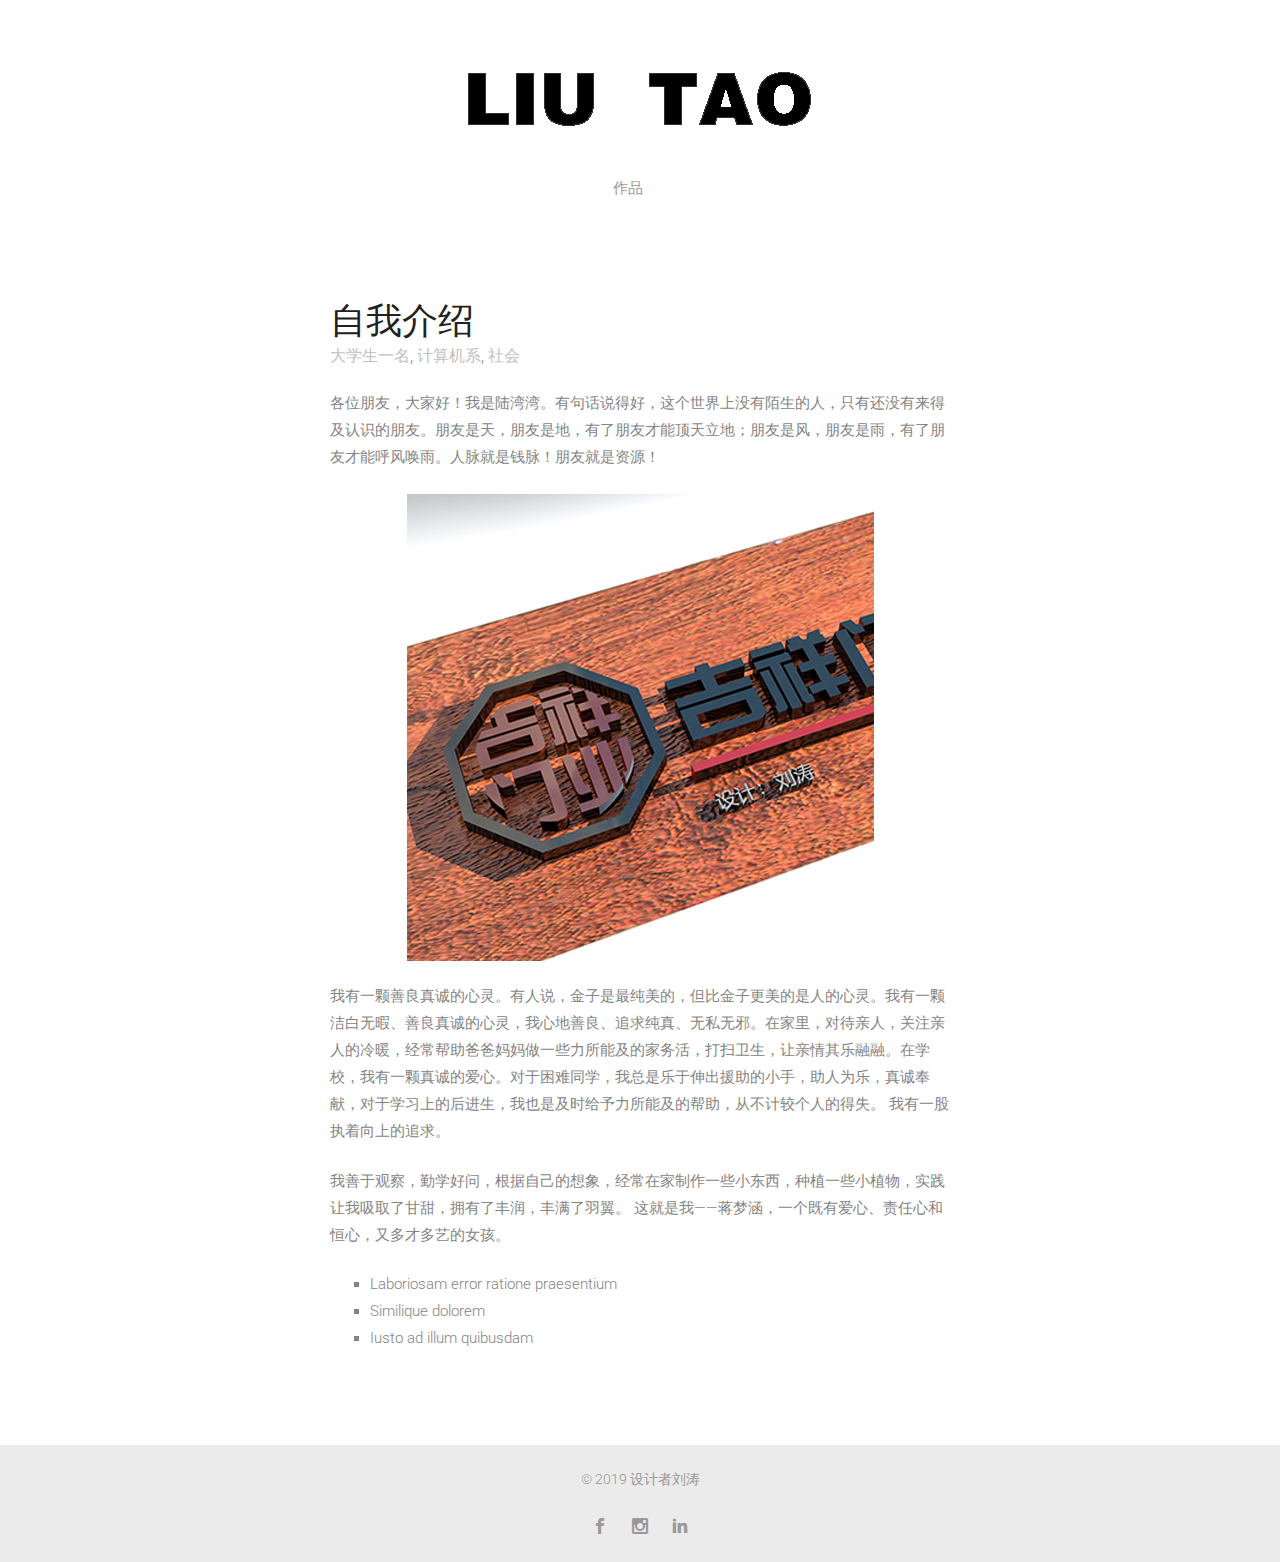
==== about.html @ 6373cdf7 "liutao" ====
<!DOCTYPE html>

<!--[if gt IE 8]><!--> <html class="no-js"> <!--<![endif]-->
	<head>
	<meta charset="utf-8">
	<meta http-equiv="X-UA-Compatible" content="IE=edge">
		<title>LIUTAO</title>
	<meta name="viewport" content="width=device-width, initial-scale=1">
	<meta name="description" content="Free HTML5 Template by FREEHTML5.CO" />
	<meta name="keywords" content="free html5, free template, free bootstrap, html5, css3, mobile first, responsive" />
	<meta name="author" content="FREEHTML5.CO" />


	<meta property="og:title" content=""/>
	<meta property="og:image" content=""/>
	<meta property="og:url" content=""/>
	<meta property="og:site_name" content=""/>
	<meta property="og:description" content=""/>
	<meta name="twitter:title" content="" />
	<meta name="twitter:image" content="" />
	<meta name="twitter:url" content="" />
	<meta name="twitter:card" content="" />

	<!-- Place favicon.ico and apple-touch-icon.png in the root directory -->
	<link rel="shortcut icon" href="favicon.ico">

	<link href='https://fonts.googleapis.com/css?family=Roboto:400,100,300,700,900' rel='stylesheet' type='text/css'>
	<link href="https://fonts.googleapis.com/css?family=Roboto+Slab:300,400,700" rel="stylesheet">
	
	<!-- Animate.css -->
	<link rel="stylesheet" href="css/animate.css">
	<!-- Icomoon Icon Fonts-->
	<link rel="stylesheet" href="css/icomoon.css">
	<!-- Bootstrap  -->
	<link rel="stylesheet" href="css/bootstrap.css">
	<!-- Superfish -->
	<link rel="stylesheet" href="css/superfish.css">
	<!-- Flexslider  -->
	<link rel="stylesheet" href="css/flexslider.css">

	<link rel="stylesheet" href="css/style.css">


	<!-- Modernizr JS -->
	<script src="js/modernizr-2.6.2.min.js"></script>
	<!-- FOR IE9 below -->
	<!--[if lt IE 9]>
	<script src="js/respond.min.js"></script>
	<![endif]-->

	</head>
	<body>

		<header id="fh5co-header" role="banner">
			<div class="container text-center">
				<div id="fh5co-logo">
					<a href="index.html"><img src="images/logo.png" alt="Present Free HTML5 Bootstrap Template"></a>
				</div>
				<nav>
					<ul>
						<li class="active"><a href="about.html"></a></li>
						<li><a href="work.html">作品</a></li>
						<li><a href="contact.html"></a></li>
						<li><a href="#"></a></li>
					</ul>
				</nav>
			</div>
		</header>
		<!-- END #fh5co-header -->

		<div class="page-content">
			<h1 class="mb0">自我介绍</h1>
			<div class="meta"><span>大学生一名</span>, <span>计算机系</span>, <span>社会</span></div>
			<p>各位朋友，大家好！我是陆湾湾。有句话说得好，这个世界上没有陌生的人，只有还没有来得及认识的朋友。朋友是天，朋友是地，有了朋友才能顶天立地；朋友是风，朋友是雨，有了朋友才能呼风唤雨。人脉就是钱脉！朋友就是资源！</p>
			<p class="text-center"><img src="images/person.jpg" alt="Free HTML5 by FreeHTML5.co"></p>
			<p>我有一颗善良真诚的心灵。有人说，金子是最纯美的，但比金子更美的是人的心灵。我有一颗洁白无暇、善良真诚的心灵，我心地善良、追求纯真、无私无邪。在家里，对待亲人，关注亲人的冷暖，经常帮助爸爸妈妈做一些力所能及的家务活，打扫卫生，让亲情其乐融融。在学校，我有一颗真诚的爱心。对于困难同学，我总是乐于伸出援助的小手，助人为乐，真诚奉献，对于学习上的后进生，我也是及时给予力所能及的帮助，从不计较个人的得失。 我有一股执着向上的追求。</p>
			<p>我善于观察，勤学好问，根据自己的想象，经常在家制作一些小东西，种植一些小植物，实践让我吸取了甘甜，拥有了丰润，丰满了羽翼。 这就是我——蒋梦涵，一个既有爱心、责任心和恒心，又多才多艺的女孩。</p>
			<ul class="square">
				<li>Laboriosam error ratione praesentium</li>
				<li>Similique dolorem</li>
				<li>Iusto ad illum quibusdam</li>
			</ul>
		</div>

		
		<!-- END .container-fluid -->

		<footer id="fh5co-footer" role="contentinfo">
			<div class="container-fluid">
				<div class="footer-content">
					<div class="copyright"><small>&copy; 2019 设计者刘涛 <br><a href=""></a><a href=""></a></small></div>
					<div class="social">
						<a href="#"><i class="icon-facebook3"></i></a>
						<a href="#"><i class="icon-instagram2"></i></a>
						<a href="#"><i class="icon-linkedin2"></i></a>
					</div>
				</div>
			</div>
		</footer>
		<!-- END #fh5co-footer -->
		
	<!-- jQuery -->
	<script src="js/jquery.min.js"></script>
	<!-- Bootstrap -->
	<script src="js/bootstrap.min.js"></script>
	<!-- masonry -->
	<script src="js/jquery.masonry.min.js"></script>
	<!-- MAIN JS -->
	<script src="js/main.js"></script>

	</body>
</html>
---- css/icomoon.css ----
@font-face {
    font-family: 'icomoon';
    src:    url('fonts/icomoon.eot?1oniuf');
    src:    url('fonts/icomoon.eot?1oniuf#iefix') format('embedded-opentype'),
        url('fonts/icomoon.ttf?1oniuf') format('truetype'),
        url('fonts/icomoon.woff?1oniuf') format('woff'),
        url('fonts/icomoon.svg?1oniuf#icomoon') format('svg');
    font-weight: normal;
    font-style: normal;
}

[class^="icon-"], [class*=" icon-"] {
    /* use !important to prevent issues with browser extensions that change fonts */
    font-family: 'icomoon' !important;
    speak: none;
    font-style: normal;
    font-weight: normal;
    font-variant: normal;
    text-transform: none;
    line-height: 1;

    /* Better Font Rendering =========== */
    -webkit-font-smoothing: antialiased;
    -moz-osx-font-smoothing: grayscale;
}

.icon-mobile:before {
    content: "\e000";
}
.icon-laptop:before {
    content: "\e001";
}
.icon-desktop:before {
    content: "\e002";
}
.icon-tablet:before {
    content: "\e003";
}
.icon-phone:before {
    content: "\e004";
}
.icon-document:before {
    content: "\e005";
}
.icon-documents:before {
    content: "\e006";
}
.icon-search:before {
    content: "\e007";
}
.icon-clipboard:before {
    content: "\e008";
}
.icon-newspaper:before {
    content: "\e009";
}
.icon-notebook:before {
    content: "\e00a";
}
.icon-book-open:before {
    content: "\e00b";
}
.icon-browser:before {
    content: "\e00c";
}
.icon-calendar:before {
    content: "\e00d";
}
.icon-presentation:before {
    content: "\e00e";
}
.icon-picture:before {
    content: "\e00f";
}
.icon-pictures:before {
    content: "\e010";
}
.icon-video:before {
    content: "\e011";
}
.icon-camera:before {
    content: "\e012";
}
.icon-printer:before {
    content: "\e013";
}
.icon-toolbox:before {
    content: "\e014";
}
.icon-briefcase:before {
    content: "\e015";
}
.icon-wallet:before {
    content: "\e016";
}
.icon-gift:before {
    content: "\e017";
}
.icon-bargraph:before {
    content: "\e018";
}
.icon-grid:before {
    content: "\e019";
}
.icon-expand:before {
    content: "\e01a";
}
.icon-focus:before {
    content: "\e01b";
}
.icon-edit:before {
    content: "\e01c";
}
.icon-adjustments:before {
    content: "\e01d";
}
.icon-ribbon:before {
    content: "\e01e";
}
.icon-hourglass:before {
    content: "\e01f";
}
.icon-lock:before {
    content: "\e020";
}
.icon-megaphone:before {
    content: "\e021";
}
.icon-shield:before {
    content: "\e022";
}
.icon-trophy:before {
    content: "\e023";
}
.icon-flag:before {
    content: "\e024";
}
.icon-map:before {
    content: "\e025";
}
.icon-puzzle:before {
    content: "\e026";
}
.icon-basket:before {
    content: "\e027";
}
.icon-envelope:before {
    content: "\e028";
}
.icon-streetsign:before {
    content: "\e029";
}
.icon-telescope:before {
    content: "\e02a";
}
.icon-gears:before {
    content: "\e02b";
}
.icon-key:before {
    content: "\e02c";
}
.icon-paperclip:before {
    content: "\e02d";
}
.icon-attachment:before {
    content: "\e02e";
}
.icon-pricetags:before {
    content: "\e02f";
}
.icon-lightbulb:before {
    content: "\e030";
}
.icon-layers:before {
    content: "\e031";
}
.icon-pencil:before {
    content: "\e032";
}
.icon-tools:before {
    content: "\e033";
}
.icon-tools-2:before {
    content: "\e034";
}
.icon-scissors:before {
    content: "\e035";
}
.icon-paintbrush:before {
    content: "\e036";
}
.icon-magnifying-glass:before {
    content: "\e037";
}
.icon-circle-compass:before {
    content: "\e038";
}
.icon-linegraph:before {
    content: "\e039";
}
.icon-mic:before {
    content: "\e03a";
}
.icon-strategy:before {
    content: "\e03b";
}
.icon-beaker:before {
    content: "\e03c";
}
.icon-caution:before {
    content: "\e03d";
}
.icon-recycle:before {
    content: "\e03e";
}
.icon-anchor:before {
    content: "\e03f";
}
.icon-profile-male:before {
    content: "\e040";
}
.icon-profile-female:before {
    content: "\e041";
}
.icon-bike:before {
    content: "\e042";
}
.icon-wine:before {
    content: "\e043";
}
.icon-hotairballoon:before {
    content: "\e044";
}
.icon-globe:before {
    content: "\e045";
}
.icon-genius:before {
    content: "\e046";
}
.icon-map-pin:before {
    content: "\e047";
}
.icon-dial:before {
    content: "\e048";
}
.icon-chat:before {
    content: "\e049";
}
.icon-heart:before {
    content: "\e04a";
}
.icon-cloud:before {
    content: "\e04b";
}
.icon-upload:before {
    content: "\e04c";
}
.icon-download:before {
    content: "\e04d";
}
.icon-target:before {
    content: "\e04e";
}
.icon-hazardous:before {
    content: "\e04f";
}
.icon-piechart:before {
    content: "\e050";
}
.icon-speedometer:before {
    content: "\e051";
}
.icon-global:before {
    content: "\e052";
}
.icon-compass:before {
    content: "\e053";
}
.icon-lifesaver:before {
    content: "\e054";
}
.icon-clock:before {
    content: "\e055";
}
.icon-aperture:before {
    content: "\e056";
}
.icon-quote:before {
    content: "\e057";
}
.icon-scope:before {
    content: "\e058";
}
.icon-alarmclock:before {
    content: "\e059";
}
.icon-refresh:before {
    content: "\e05a";
}
.icon-happy:before {
    content: "\e05b";
}
.icon-sad:before {
    content: "\e05c";
}
.icon-facebook:before {
    content: "\e05d";
}
.icon-twitter:before {
    content: "\e05e";
}
.icon-googleplus:before {
    content: "\e05f";
}
.icon-rss:before {
    content: "\e060";
}
.icon-tumblr:before {
    content: "\e061";
}
.icon-linkedin:before {
    content: "\e062";
}
.icon-dribbble:before {
    content: "\e063";
}
.icon-box2:before {
    content: "\ea82";
}
.icon-write:before {
    content: "\ea83";
}
.icon-clock2:before {
    content: "\ea84";
}
.icon-reply2:before {
    content: "\ea85";
}
.icon-reply-all2:before {
    content: "\ea86";
}
.icon-forward2:before {
    content: "\ea87";
}
.icon-flag2:before {
    content: "\ea88";
}
.icon-search2:before {
    content: "\ea89";
}
.icon-trash2:before {
    content: "\ea8a";
}
.icon-envelope2:before {
    content: "\ea8b";
}
.icon-bubble:before {
    content: "\ea8c";
}
.icon-bubbles:before {
    content: "\ea8d";
}
.icon-user2:before {
    content: "\ea8e";
}
.icon-users2:before {
    content: "\ea8f";
}
.icon-cloud2:before {
    content: "\ea90";
}
.icon-download2:before {
    content: "\ea91";
}
.icon-upload2:before {
    content: "\ea92";
}
.icon-rain:before {
    content: "\ea93";
}
.icon-sun:before {
    content: "\ea94";
}
.icon-moon2:before {
    content: "\ea95";
}
.icon-bell2:before {
    content: "\ea96";
}
.icon-folder2:before {
    content: "\ea97";
}
.icon-pin2:before {
    content: "\ea98";
}
.icon-sound2:before {
    content: "\ea99";
}
.icon-microphone:before {
    content: "\ea9a";
}
.icon-camera2:before {
    content: "\ea9b";
}
.icon-image2:before {
    content: "\ea9c";
}
.icon-cog2:before {
    content: "\ea9d";
}
.icon-calendar2:before {
    content: "\ea9e";
}
.icon-book2:before {
    content: "\ea9f";
}
.icon-map-marker:before {
    content: "\eaa0";
}
.icon-store:before {
    content: "\eaa1";
}
.icon-support:before {
    content: "\eaa2";
}
.icon-tag2:before {
    content: "\eaa3";
}
.icon-heart2:before {
    content: "\eaa4";
}
.icon-video-camera:before {
    content: "\eaa5";
}
.icon-trophy2:before {
    content: "\eaa6";
}
.icon-cart:before {
    content: "\eaa7";
}
.icon-eye2:before {
    content: "\eaa8";
}
.icon-cancel:before {
    content: "\eaa9";
}
.icon-chart:before {
    content: "\eaaa";
}
.icon-target2:before {
    content: "\eaab";
}
.icon-printer2:before {
    content: "\eaac";
}
.icon-location2:before {
    content: "\eaad";
}
.icon-bookmark2:before {
    content: "\eaae";
}
.icon-monitor:before {
    content: "\eaaf";
}
.icon-cross2:before {
    content: "\eab0";
}
.icon-plus2:before {
    content: "\eab1";
}
.icon-left:before {
    content: "\eab2";
}
.icon-up:before {
    content: "\eab3";
}
.icon-browser2:before {
    content: "\eab4";
}
.icon-windows:before {
    content: "\eab5";
}
.icon-switch2:before {
    content: "\eab6";
}
.icon-dashboard:before {
    content: "\eab7";
}
.icon-play:before {
    content: "\eab8";
}
.icon-fast-forward:before {
    content: "\eab9";
}
.icon-next:before {
    content: "\eaba";
}
.icon-refresh2:before {
    content: "\eabb";
}
.icon-film:before {
    content: "\eabc";
}
.icon-home2:before {
    content: "\eabd";
}
.icon-add-to-list:before {
    content: "\e901";
}
.icon-classic-computer:before {
    content: "\e902";
}
.icon-controller-fast-backward:before {
    content: "\e903";
}
.icon-creative-commons-attribution:before {
    content: "\e904";
}
.icon-creative-commons-noderivs:before {
    content: "\e905";
}
.icon-creative-commons-noncommercial-eu:before {
    content: "\e906";
}
.icon-creative-commons-noncommercial-us:before {
    content: "\e907";
}
.icon-creative-commons-public-domain:before {
    content: "\e908";
}
.icon-creative-commons-remix:before {
    content: "\e909";
}
.icon-creative-commons-share:before {
    content: "\e90a";
}
.icon-creative-commons-sharealike:before {
    content: "\e90b";
}
.icon-creative-commons:before {
    content: "\e90c";
}
.icon-document-landscape:before {
    content: "\e90d";
}
.icon-remove-user:before {
    content: "\e90e";
}
.icon-warning:before {
    content: "\e90f";
}
.icon-arrow-bold-down:before {
    content: "\e910";
}
.icon-arrow-bold-left:before {
    content: "\e911";
}
.icon-arrow-bold-right:before {
    content: "\e912";
}
.icon-arrow-bold-up:before {
    content: "\e913";
}
.icon-arrow-down:before {
    content: "\e914";
}
.icon-arrow-left:before {
    content: "\e915";
}
.icon-arrow-long-down:before {
    content: "\e916";
}
.icon-arrow-long-left:before {
    content: "\e917";
}
.icon-arrow-long-right:before {
    content: "\e918";
}
.icon-arrow-long-up:before {
    content: "\e919";
}
.icon-arrow-right:before {
    content: "\e91a";
}
.icon-arrow-up:before {
    content: "\e91b";
}
.icon-arrow-with-circle-down:before {
    content: "\e91c";
}
.icon-arrow-with-circle-left:before {
    content: "\e91d";
}
.icon-arrow-with-circle-right:before {
    content: "\e91e";
}
.icon-arrow-with-circle-up:before {
    content: "\e91f";
}
.icon-bookmark:before {
    content: "\e920";
}
.icon-bookmarks:before {
    content: "\e921";
}
.icon-chevron-down:before {
    content: "\e922";
}
.icon-chevron-left:before {
    content: "\e923";
}
.icon-chevron-right:before {
    content: "\e924";
}
.icon-chevron-small-down:before {
    content: "\e925";
}
.icon-chevron-small-left:before {
    content: "\e926";
}
.icon-chevron-small-right:before {
    content: "\e927";
}
.icon-chevron-small-up:before {
    content: "\e928";
}
.icon-chevron-thin-down:before {
    content: "\e929";
}
.icon-chevron-thin-left:before {
    content: "\e92a";
}
.icon-chevron-thin-right:before {
    content: "\e92b";
}
.icon-chevron-thin-up:before {
    content: "\e92c";
}
.icon-chevron-up:before {
    content: "\e92d";
}
.icon-chevron-with-circle-down:before {
    content: "\e92e";
}
.icon-chevron-with-circle-left:before {
    content: "\e92f";
}
.icon-chevron-with-circle-right:before {
    content: "\e930";
}
.icon-chevron-with-circle-up:before {
    content: "\e931";
}
.icon-cloud3:before {
    content: "\e932";
}
.icon-controller-fast-forward:before {
    content: "\e933";
}
.icon-controller-jump-to-start:before {
    content: "\e934";
}
.icon-controller-next:before {
    content: "\e935";
}
.icon-controller-paus:before {
    content: "\e936";
}
.icon-controller-play:before {
    content: "\e937";
}
.icon-controller-record:before {
    content: "\e938";
}
.icon-controller-stop:before {
    content: "\e939";
}
.icon-controller-volume:before {
    content: "\e93a";
}
.icon-dot-single:before {
    content: "\e93b";
}
.icon-dots-three-horizontal:before {
    content: "\e93c";
}
.icon-dots-three-vertical:before {
    content: "\e93d";
}
.icon-dots-two-horizontal:before {
    content: "\e93e";
}
.icon-dots-two-vertical:before {
    content: "\e93f";
}
.icon-download3:before {
    content: "\e940";
}
.icon-emoji-flirt:before {
    content: "\e941";
}
.icon-flow-branch:before {
    content: "\e942";
}
.icon-flow-cascade:before {
    content: "\e943";
}
.icon-flow-line:before {
    content: "\e944";
}
.icon-flow-parallel:before {
    content: "\e945";
}
.icon-flow-tree:before {
    content: "\e946";
}
.icon-install:before {
    content: "\e947";
}
.icon-layers2:before {
    content: "\e948";
}
.icon-open-book:before {
    content: "\e949";
}
.icon-resize-100:before {
    content: "\e94a";
}
.icon-resize-full-screen:before {
    content: "\e94b";
}
.icon-save:before {
    content: "\e94c";
}
.icon-select-arrows:before {
    content: "\e94d";
}
.icon-sound-mute:before {
    content: "\e94e";
}
.icon-sound:before {
    content: "\e94f";
}
.icon-trash:before {
    content: "\e950";
}
.icon-triangle-down:before {
    content: "\e951";
}
.icon-triangle-left:before {
    content: "\e952";
}
.icon-triangle-right:before {
    content: "\e953";
}
.icon-triangle-up:before {
    content: "\e954";
}
.icon-uninstall:before {
    content: "\e955";
}
.icon-upload-to-cloud:before {
    content: "\e956";
}
.icon-upload3:before {
    content: "\e957";
}
.icon-add-user:before {
    content: "\e958";
}
.icon-address:before {
    content: "\e959";
}
.icon-adjust:before {
    content: "\e95a";
}
.icon-air:before {
    content: "\e95b";
}
.icon-aircraft-landing:before {
    content: "\e95c";
}
.icon-aircraft-take-off:before {
    content: "\e95d";
}
.icon-aircraft:before {
    content: "\e95e";
}
.icon-align-bottom:before {
    content: "\e95f";
}
.icon-align-horizontal-middle:before {
    content: "\e960";
}
.icon-align-left:before {
    content: "\e961";
}
.icon-align-right:before {
    content: "\e962";
}
.icon-align-top:before {
    content: "\e963";
}
.icon-align-vertical-middle:before {
    content: "\e964";
}
.icon-archive:before {
    content: "\e965";
}
.icon-area-graph:before {
    content: "\e966";
}
.icon-attachment2:before {
    content: "\e967";
}
.icon-awareness-ribbon:before {
    content: "\e968";
}
.icon-back-in-time:before {
    content: "\e969";
}
.icon-back:before {
    content: "\e96a";
}
.icon-bar-graph:before {
    content: "\e96b";
}
.icon-battery:before {
    content: "\e96c";
}
.icon-beamed-note:before {
    content: "\e96d";
}
.icon-bell:before {
    content: "\e96e";
}
.icon-blackboard:before {
    content: "\e96f";
}
.icon-block:before {
    content: "\e970";
}
.icon-book:before {
    content: "\e971";
}
.icon-bowl:before {
    content: "\e972";
}
.icon-box:before {
    content: "\e973";
}
.icon-briefcase2:before {
    content: "\e974";
}
.icon-browser3:before {
    content: "\e975";
}
.icon-brush:before {
    content: "\e976";
}
.icon-bucket:before {
    content: "\e977";
}
.icon-cake:before {
    content: "\e978";
}
.icon-calculator:before {
    content: "\e979";
}
.icon-calendar3:before {
    content: "\e97a";
}
.icon-camera3:before {
    content: "\e97b";
}
.icon-ccw:before {
    content: "\e97c";
}
.icon-chat2:before {
    content: "\e97d";
}
.icon-check:before {
    content: "\e97e";
}
.icon-circle-with-cross:before {
    content: "\e97f";
}
.icon-circle-with-minus:before {
    content: "\e980";
}
.icon-circle-with-plus:before {
    content: "\e981";
}
.icon-circle:before {
    content: "\e982";
}
.icon-circular-graph:before {
    content: "\e983";
}
.icon-clapperboard:before {
    content: "\e984";
}
.icon-clipboard2:before {
    content: "\e985";
}
.icon-clock3:before {
    content: "\e986";
}
.icon-code:before {
    content: "\e987";
}
.icon-cog:before {
    content: "\e988";
}
.icon-colours:before {
    content: "\e989";
}
.icon-compass2:before {
    content: "\e98a";
}
.icon-copy:before {
    content: "\e98b";
}
.icon-credit-card:before {
    content: "\e98c";
}
.icon-credit:before {
    content: "\e98d";
}
.icon-cross:before {
    content: "\e98e";
}
.icon-cup:before {
    content: "\e98f";
}
.icon-cw:before {
    content: "\e990";
}
.icon-cycle:before {
    content: "\e991";
}
.icon-database:before {
    content: "\e992";
}
.icon-dial-pad:before {
    content: "\e993";
}
.icon-direction:before {
    content: "\e994";
}
.icon-document2:before {
    content: "\e995";
}
.icon-documents2:before {
    content: "\e996";
}
.icon-drink:before {
    content: "\e997";
}
.icon-drive:before {
    content: "\e998";
}
.icon-drop:before {
    content: "\e999";
}
.icon-edit2:before {
    content: "\e99a";
}
.icon-email:before {
    content: "\e99b";
}
.icon-emoji-happy:before {
    content: "\e99c";
}
.icon-emoji-neutral:before {
    content: "\e99d";
}
.icon-emoji-sad:before {
    content: "\e99e";
}
.icon-erase:before {
    content: "\e99f";
}
.icon-eraser:before {
    content: "\e9a0";
}
.icon-export:before {
    content: "\e9a1";
}
.icon-eye:before {
    content: "\e9a2";
}
.icon-feather:before {
    content: "\e9a3";
}
.icon-flag3:before {
    content: "\e9a4";
}
.icon-flash:before {
    content: "\e9a5";
}
.icon-flashlight:before {
    content: "\e9a6";
}
.icon-flat-brush:before {
    content: "\e9a7";
}
.icon-folder-images:before {
    content: "\e9a8";
}
.icon-folder-music:before {
    content: "\e9a9";
}
.icon-folder-video:before {
    content: "\e9aa";
}
.icon-folder:before {
    content: "\e9ab";
}
.icon-forward:before {
    content: "\e9ac";
}
.icon-funnel:before {
    content: "\e9ad";
}
.icon-game-controller:before {
    content: "\e9ae";
}
.icon-gauge:before {
    content: "\e9af";
}
.icon-globe2:before {
    content: "\e9b0";
}
.icon-graduation-cap:before {
    content: "\e9b1";
}
.icon-grid2:before {
    content: "\e9b2";
}
.icon-hair-cross:before {
    content: "\e9b3";
}
.icon-hand:before {
    content: "\e9b4";
}
.icon-heart-outlined:before {
    content: "\e9b5";
}
.icon-heart3:before {
    content: "\e9b6";
}
.icon-help-with-circle:before {
    content: "\e9b7";
}
.icon-help:before {
    content: "\e9b8";
}
.icon-home:before {
    content: "\e9b9";
}
.icon-hour-glass:before {
    content: "\e9ba";
}
.icon-image-inverted:before {
    content: "\e9bb";
}
.icon-image:before {
    content: "\e9bc";
}
.icon-images:before {
    content: "\e9bd";
}
.icon-inbox:before {
    content: "\e9be";
}
.icon-infinity:before {
    content: "\e9bf";
}
.icon-info-with-circle:before {
    content: "\e9c0";
}
.icon-info:before {
    content: "\e9c1";
}
.icon-key2:before {
    content: "\e9c2";
}
.icon-keyboard:before {
    content: "\e9c3";
}
.icon-lab-flask:before {
    content: "\e9c4";
}
.icon-landline:before {
    content: "\e9c5";
}
.icon-language:before {
    content: "\e9c6";
}
.icon-laptop2:before {
    content: "\e9c7";
}
.icon-leaf:before {
    content: "\e9c8";
}
.icon-level-down:before {
    content: "\e9c9";
}
.icon-level-up:before {
    content: "\e9ca";
}
.icon-lifebuoy:before {
    content: "\e9cb";
}
.icon-light-bulb:before {
    content: "\e9cc";
}
.icon-light-down:before {
    content: "\e9cd";
}
.icon-light-up:before {
    content: "\e9ce";
}
.icon-line-graph:before {
    content: "\e9cf";
}
.icon-link:before {
    content: "\e9d0";
}
.icon-list:before {
    content: "\e9d1";
}
.icon-location-pin:before {
    content: "\e9d2";
}
.icon-location:before {
    content: "\e9d3";
}
.icon-lock-open:before {
    content: "\e9d4";
}
.icon-lock2:before {
    content: "\e9d5";
}
.icon-log-out:before {
    content: "\e9d6";
}
.icon-login:before {
    content: "\e9d7";
}
.icon-loop:before {
    content: "\e9d8";
}
.icon-magnet:before {
    content: "\e9d9";
}
.icon-magnifying-glass2:before {
    content: "\e9da";
}
.icon-mail:before {
    content: "\e9db";
}
.icon-man:before {
    content: "\e9dc";
}
.icon-map2:before {
    content: "\e9dd";
}
.icon-mask:before {
    content: "\e9de";
}
.icon-medal:before {
    content: "\e9df";
}
.icon-megaphone2:before {
    content: "\e9e0";
}
.icon-menu:before {
    content: "\e9e1";
}
.icon-message:before {
    content: "\e9e2";
}
.icon-mic2:before {
    content: "\e9e3";
}
.icon-minus:before {
    content: "\e9e4";
}
.icon-mobile2:before {
    content: "\e9e5";
}
.icon-modern-mic:before {
    content: "\e9e6";
}
.icon-moon:before {
    content: "\e9e7";
}
.icon-mouse:before {
    content: "\e9e8";
}
.icon-music:before {
    content: "\e9e9";
}
.icon-network:before {
    content: "\e9ea";
}
.icon-new-message:before {
    content: "\e9eb";
}
.icon-new:before {
    content: "\e9ec";
}
.icon-news:before {
    content: "\e9ed";
}
.icon-note:before {
    content: "\e9ee";
}
.icon-notification:before {
    content: "\e9ef";
}
.icon-old-mobile:before {
    content: "\e9f0";
}
.icon-old-phone:before {
    content: "\e9f1";
}
.icon-palette:before {
    content: "\e9f2";
}
.icon-paper-plane:before {
    content: "\e9f3";
}
.icon-pencil2:before {
    content: "\e9f4";
}
.icon-phone2:before {
    content: "\e9f5";
}
.icon-pie-chart:before {
    content: "\e9f6";
}
.icon-pin:before {
    content: "\e9f7";
}
.icon-plus:before {
    content: "\e9f8";
}
.icon-popup:before {
    content: "\e9f9";
}
.icon-power-plug:before {
    content: "\e9fa";
}
.icon-price-ribbon:before {
    content: "\e9fb";
}
.icon-price-tag:before {
    content: "\e9fc";
}
.icon-print:before {
    content: "\e9fd";
}
.icon-progress-empty:before {
    content: "\e9fe";
}
.icon-progress-full:before {
    content: "\e9ff";
}
.icon-progress-one:before {
    content: "\ea00";
}
.icon-progress-two:before {
    content: "\ea01";
}
.icon-publish:before {
    content: "\ea02";
}
.icon-quote2:before {
    content: "\ea03";
}
.icon-radio:before {
    content: "\ea04";
}
.icon-reply-all:before {
    content: "\ea05";
}
.icon-reply:before {
    content: "\ea06";
}
.icon-retweet:before {
    content: "\ea07";
}
.icon-rocket:before {
    content: "\ea08";
}
.icon-round-brush:before {
    content: "\ea09";
}
.icon-rss2:before {
    content: "\ea0a";
}
.icon-ruler:before {
    content: "\ea0b";
}
.icon-scissors2:before {
    content: "\ea0c";
}
.icon-share-alternitive:before {
    content: "\ea0d";
}
.icon-share:before {
    content: "\ea0e";
}
.icon-shareable:before {
    content: "\ea0f";
}
.icon-shield2:before {
    content: "\ea10";
}
.icon-shop:before {
    content: "\ea11";
}
.icon-shopping-bag:before {
    content: "\ea12";
}
.icon-shopping-basket:before {
    content: "\ea13";
}
.icon-shopping-cart:before {
    content: "\ea14";
}
.icon-shuffle:before {
    content: "\ea15";
}
.icon-signal:before {
    content: "\ea16";
}
.icon-sound-mix:before {
    content: "\ea17";
}
.icon-sports-club:before {
    content: "\ea18";
}
.icon-spreadsheet:before {
    content: "\ea19";
}
.icon-squared-cross:before {
    content: "\ea1a";
}
.icon-squared-minus:before {
    content: "\ea1b";
}
.icon-squared-plus:before {
    content: "\ea1c";
}
.icon-star-outlined:before {
    content: "\ea1d";
}
.icon-star:before {
    content: "\ea1e";
}
.icon-stopwatch:before {
    content: "\ea1f";
}
.icon-suitcase:before {
    content: "\ea20";
}
.icon-swap:before {
    content: "\ea21";
}
.icon-sweden:before {
    content: "\ea22";
}
.icon-switch:before {
    content: "\ea23";
}
.icon-tablet2:before {
    content: "\ea24";
}
.icon-tag:before {
    content: "\ea25";
}
.icon-text-document-inverted:before {
    content: "\ea26";
}
.icon-text-document:before {
    content: "\ea27";
}
.icon-text:before {
    content: "\ea28";
}
.icon-thermometer:before {
    content: "\ea29";
}
.icon-thumbs-down:before {
    content: "\ea2a";
}
.icon-thumbs-up:before {
    content: "\ea2b";
}
.icon-thunder-cloud:before {
    content: "\ea2c";
}
.icon-ticket:before {
    content: "\ea2d";
}
.icon-time-slot:before {
    content: "\ea2e";
}
.icon-tools2:before {
    content: "\ea2f";
}
.icon-traffic-cone:before {
    content: "\ea30";
}
.icon-tree:before {
    content: "\ea31";
}
.icon-trophy3:before {
    content: "\ea32";
}
.icon-tv:before {
    content: "\ea33";
}
.icon-typing:before {
    content: "\ea34";
}
.icon-unread:before {
    content: "\ea35";
}
.icon-untag:before {
    content: "\ea36";
}
.icon-user:before {
    content: "\ea37";
}
.icon-users:before {
    content: "\ea38";
}
.icon-v-card:before {
    content: "\ea39";
}
.icon-video2:before {
    content: "\ea3a";
}
.icon-vinyl:before {
    content: "\ea3b";
}
.icon-voicemail:before {
    content: "\ea3c";
}
.icon-wallet2:before {
    content: "\ea3d";
}
.icon-water:before {
    content: "\ea3e";
}
.icon-500px-with-circle:before {
    content: "\ea3f";
}
.icon-500px:before {
    content: "\ea40";
}
.icon-basecamp:before {
    content: "\ea41";
}
.icon-behance:before {
    content: "\ea42";
}
.icon-creative-cloud:before {
    content: "\ea43";
}
.icon-dropbox:before {
    content: "\ea44";
}
.icon-evernote:before {
    content: "\ea45";
}
.icon-flattr:before {
    content: "\ea46";
}
.icon-foursquare:before {
    content: "\ea47";
}
.icon-google-drive:before {
    content: "\ea48";
}
.icon-google-hangouts:before {
    content: "\ea49";
}
.icon-grooveshark:before {
    content: "\ea4a";
}
.icon-icloud:before {
    content: "\ea4b";
}
.icon-mixi:before {
    content: "\ea4c";
}
.icon-onedrive:before {
    content: "\ea4d";
}
.icon-paypal:before {
    content: "\ea4e";
}
.icon-picasa:before {
    content: "\ea4f";
}
.icon-qq:before {
    content: "\ea50";
}
.icon-rdio-with-circle:before {
    content: "\ea51";
}
.icon-renren:before {
    content: "\ea52";
}
.icon-scribd:before {
    content: "\ea53";
}
.icon-sina-weibo:before {
    content: "\ea54";
}
.icon-skype-with-circle:before {
    content: "\ea55";
}
.icon-skype:before {
    content: "\ea56";
}
.icon-slideshare:before {
    content: "\ea57";
}
.icon-smashing:before {
    content: "\ea58";
}
.icon-soundcloud:before {
    content: "\ea59";
}
.icon-spotify-with-circle:before {
    content: "\ea5a";
}
.icon-spotify:before {
    content: "\ea5b";
}
.icon-swarm:before {
    content: "\ea5c";
}
.icon-vine-with-circle:before {
    content: "\ea5d";
}
.icon-vine:before {
    content: "\ea5e";
}
.icon-vk-alternitive:before {
    content: "\ea5f";
}
.icon-vk-with-circle:before {
    content: "\ea60";
}
.icon-vk:before {
    content: "\ea61";
}
.icon-xing-with-circle:before {
    content: "\ea62";
}
.icon-xing:before {
    content: "\ea63";
}
.icon-yelp:before {
    content: "\ea64";
}
.icon-dribbble-with-circle:before {
    content: "\ea65";
}
.icon-dribbble2:before {
    content: "\ea66";
}
.icon-facebook-with-circle:before {
    content: "\ea67";
}
.icon-facebook2:before {
    content: "\ea68";
}
.icon-flickr-with-circle:before {
    content: "\ea69";
}
.icon-flickr:before {
    content: "\ea6a";
}
.icon-github-with-circle:before {
    content: "\ea6b";
}
.icon-github:before {
    content: "\ea6c";
}
.icon-google-with-circle:before {
    content: "\ea6d";
}
.icon-google:before {
    content: "\ea6e";
}
.icon-instagram-with-circle:before {
    content: "\ea6f";
}
.icon-instagram:before {
    content: "\ea70";
}
.icon-lastfm-with-circle:before {
    content: "\ea71";
}
.icon-lastfm:before {
    content: "\ea72";
}
.icon-linkedin-with-circle:before {
    content: "\ea73";
}
.icon-linkedin2:before {
    content: "\ea74";
}
.icon-pinterest-with-circle:before {
    content: "\ea75";
}
.icon-pinterest:before {
    content: "\ea76";
}
.icon-rdio:before {
    content: "\ea77";
}
.icon-stumbleupon-with-circle:before {
    content: "\ea78";
}
.icon-stumbleupon:before {
    content: "\ea79";
}
.icon-tumblr-with-circle:before {
    content: "\ea7a";
}
.icon-tumblr2:before {
    content: "\ea7b";
}
.icon-twitter-with-circle:before {
    content: "\ea7c";
}
.icon-twitter2:before {
    content: "\ea7d";
}
.icon-vimeo-with-circle:before {
    content: "\ea7e";
}
.icon-vimeo:before {
    content: "\ea7f";
}
.icon-youtube-with-circle:before {
    content: "\ea80";
}
.icon-youtube:before {
    content: "\ea81";
}
.icon-home3:before {
    content: "\eabe";
}
.icon-home22:before {
    content: "\eabf";
}
.icon-home32:before {
    content: "\eac0";
}
.icon-office:before {
    content: "\eac1";
}
.icon-newspaper2:before {
    content: "\eac2";
}
.icon-pencil3:before {
    content: "\eac3";
}
.icon-pencil22:before {
    content: "\eac4";
}
.icon-quill:before {
    content: "\eac5";
}
.icon-pen:before {
    content: "\eac6";
}
.icon-blog:before {
    content: "\eac7";
}
.icon-eyedropper:before {
    content: "\eac8";
}
.icon-droplet:before {
    content: "\eac9";
}
.icon-paint-format:before {
    content: "\eaca";
}
.icon-image3:before {
    content: "\eacb";
}
.icon-images2:before {
    content: "\eacc";
}
.icon-camera4:before {
    content: "\eacd";
}
.icon-headphones:before {
    content: "\eace";
}
.icon-music2:before {
    content: "\eacf";
}
.icon-play2:before {
    content: "\ead0";
}
.icon-film2:before {
    content: "\ead1";
}
.icon-video-camera2:before {
    content: "\ead2";
}
.icon-dice:before {
    content: "\ead3";
}
.icon-pacman:before {
    content: "\ead4";
}
.icon-spades:before {
    content: "\ead5";
}
.icon-clubs:before {
    content: "\ead6";
}
.icon-diamonds:before {
    content: "\ead7";
}
.icon-bullhorn:before {
    content: "\ead8";
}
.icon-connection:before {
    content: "\ead9";
}
.icon-podcast:before {
    content: "\eada";
}
.icon-feed:before {
    content: "\eadb";
}
.icon-mic3:before {
    content: "\eadc";
}
.icon-book3:before {
    content: "\eadd";
}
.icon-books:before {
    content: "\eade";
}
.icon-library:before {
    content: "\eadf";
}
.icon-file-text:before {
    content: "\eae0";
}
.icon-profile:before {
    content: "\eae1";
}
.icon-file-empty:before {
    content: "\eae2";
}
.icon-files-empty:before {
    content: "\eae3";
}
.icon-file-text2:before {
    content: "\eae4";
}
.icon-file-picture:before {
    content: "\eae5";
}
.icon-file-music:before {
    content: "\eae6";
}
.icon-file-play:before {
    content: "\eae7";
}
.icon-file-video:before {
    content: "\eae8";
}
.icon-file-zip:before {
    content: "\eae9";
}
.icon-copy2:before {
    content: "\eaea";
}
.icon-paste:before {
    content: "\eaeb";
}
.icon-stack:before {
    content: "\eaec";
}
.icon-folder3:before {
    content: "\eaed";
}
.icon-folder-open:before {
    content: "\eaee";
}
.icon-folder-plus:before {
    content: "\eaef";
}
.icon-folder-minus:before {
    content: "\eaf0";
}
.icon-folder-download:before {
    content: "\eaf1";
}
.icon-folder-upload:before {
    content: "\eaf2";
}
.icon-price-tag2:before {
    content: "\eaf3";
}
.icon-price-tags:before {
    content: "\eaf4";
}
.icon-barcode:before {
    content: "\eaf5";
}
.icon-qrcode:before {
    content: "\eaf6";
}
.icon-ticket2:before {
    content: "\eaf7";
}
.icon-cart2:before {
    content: "\eaf8";
}
.icon-coin-dollar:before {
    content: "\eaf9";
}
.icon-coin-euro:before {
    content: "\eafa";
}
.icon-coin-pound:before {
    content: "\eafb";
}
.icon-coin-yen:before {
    content: "\eafc";
}
.icon-credit-card2:before {
    content: "\eafd";
}
.icon-calculator2:before {
    content: "\eafe";
}
.icon-lifebuoy2:before {
    content: "\eaff";
}
.icon-phone3:before {
    content: "\eb00";
}
.icon-phone-hang-up:before {
    content: "\eb01";
}
.icon-address-book:before {
    content: "\eb02";
}
.icon-envelop:before {
    content: "\eb03";
}
.icon-pushpin:before {
    content: "\eb04";
}
.icon-location3:before {
    content: "\eb05";
}
.icon-location22:before {
    content: "\eb06";
}
.icon-compass3:before {
    content: "\eb07";
}
.icon-compass22:before {
    content: "\eb08";
}
.icon-map3:before {
    content: "\eb09";
}
.icon-map22:before {
    content: "\eb0a";
}
.icon-history:before {
    content: "\eb0b";
}
.icon-clock4:before {
    content: "\eb0c";
}
.icon-clock22:before {
    content: "\eb0d";
}
.icon-alarm:before {
    content: "\eb0e";
}
.icon-bell3:before {
    content: "\eb0f";
}
.icon-stopwatch2:before {
    content: "\eb10";
}
.icon-calendar4:before {
    content: "\eb11";
}
.icon-printer3:before {
    content: "\eb12";
}
.icon-keyboard2:before {
    content: "\eb13";
}
.icon-display:before {
    content: "\eb14";
}
.icon-laptop3:before {
    content: "\eb15";
}
.icon-mobile3:before {
    content: "\eb16";
}
.icon-mobile22:before {
    content: "\eb17";
}
.icon-tablet3:before {
    content: "\eb18";
}
.icon-tv2:before {
    content: "\eb19";
}
.icon-drawer:before {
    content: "\eb1a";
}
.icon-drawer2:before {
    content: "\eb1b";
}
.icon-box-add:before {
    content: "\eb1c";
}
.icon-box-remove:before {
    content: "\eb1d";
}
.icon-download4:before {
    content: "\eb1e";
}
.icon-upload4:before {
    content: "\eb1f";
}
.icon-floppy-disk:before {
    content: "\eb20";
}
.icon-drive2:before {
    content: "\eb21";
}
.icon-database2:before {
    content: "\eb22";
}
.icon-undo:before {
    content: "\eb23";
}
.icon-redo:before {
    content: "\eb24";
}
.icon-undo2:before {
    content: "\eb25";
}
.icon-redo2:before {
    content: "\eb26";
}
.icon-forward3:before {
    content: "\eb27";
}
.icon-reply3:before {
    content: "\eb28";
}
.icon-bubble2:before {
    content: "\eb29";
}
.icon-bubbles2:before {
    content: "\eb2a";
}
.icon-bubbles22:before {
    content: "\eb2b";
}
.icon-bubble22:before {
    content: "\eb2c";
}
.icon-bubbles3:before {
    content: "\eb2d";
}
.icon-bubbles4:before {
    content: "\eb2e";
}
.icon-user3:before {
    content: "\eb2f";
}
.icon-users3:before {
    content: "\eb30";
}
.icon-user-plus:before {
    content: "\eb31";
}
.icon-user-minus:before {
    content: "\eb32";
}
.icon-user-check:before {
    content: "\eb33";
}
.icon-user-tie:before {
    content: "\eb34";
}
.icon-quotes-left:before {
    content: "\eb35";
}
.icon-quotes-right:before {
    content: "\eb36";
}
.icon-hour-glass2:before {
    content: "\eb37";
}
.icon-spinner:before {
    content: "\eb38";
}
.icon-spinner2:before {
    content: "\eb39";
}
.icon-spinner3:before {
    content: "\eb3a";
}
.icon-spinner4:before {
    content: "\eb3b";
}
.icon-spinner5:before {
    content: "\eb3c";
}
.icon-spinner6:before {
    content: "\eb3d";
}
.icon-spinner7:before {
    content: "\eb3e";
}
.icon-spinner8:before {
    content: "\eb3f";
}
.icon-spinner9:before {
    content: "\eb40";
}
.icon-spinner10:before {
    content: "\eb41";
}
.icon-spinner11:before {
    content: "\eb42";
}
.icon-binoculars:before {
    content: "\eb43";
}
.icon-search3:before {
    content: "\eb44";
}
.icon-zoom-in:before {
    content: "\eb45";
}
.icon-zoom-out:before {
    content: "\eb46";
}
.icon-enlarge:before {
    content: "\eb47";
}
.icon-shrink:before {
    content: "\eb48";
}
.icon-enlarge2:before {
    content: "\eb49";
}
.icon-shrink2:before {
    content: "\eb4a";
}
.icon-key3:before {
    content: "\eb4b";
}
.icon-key22:before {
    content: "\eb4c";
}
.icon-lock3:before {
    content: "\eb4d";
}
.icon-unlocked:before {
    content: "\eb4e";
}
.icon-wrench:before {
    content: "\eb4f";
}
.icon-equalizer:before {
    content: "\eb50";
}
.icon-equalizer2:before {
    content: "\eb51";
}
.icon-cog3:before {
    content: "\eb52";
}
.icon-cogs:before {
    content: "\eb53";
}
.icon-hammer:before {
    content: "\eb54";
}
.icon-magic-wand:before {
    content: "\eb55";
}
.icon-aid-kit:before {
    content: "\eb56";
}
.icon-bug:before {
    content: "\eb57";
}
.icon-pie-chart2:before {
    content: "\eb58";
}
.icon-stats-dots:before {
    content: "\eb59";
}
.icon-stats-bars:before {
    content: "\eb5a";
}
.icon-stats-bars2:before {
    content: "\eb5b";
}
.icon-trophy4:before {
    content: "\eb5c";
}
.icon-gift2:before {
    content: "\eb5d";
}
.icon-glass:before {
    content: "\eb5e";
}
.icon-glass2:before {
    content: "\eb5f";
}
.icon-mug:before {
    content: "\eb60";
}
.icon-spoon-knife:before {
    content: "\eb61";
}
.icon-leaf2:before {
    content: "\eb62";
}
.icon-rocket2:before {
    content: "\eb63";
}
.icon-meter:before {
    content: "\eb64";
}
.icon-meter2:before {
    content: "\eb65";
}
.icon-hammer2:before {
    content: "\eb66";
}
.icon-fire:before {
    content: "\eb67";
}
.icon-lab:before {
    content: "\eb68";
}
.icon-magnet2:before {
    content: "\eb69";
}
.icon-bin:before {
    content: "\eb6a";
}
.icon-bin2:before {
    content: "\eb6b";
}
.icon-briefcase3:before {
    content: "\eb6c";
}
.icon-airplane:before {
    content: "\eb6d";
}
.icon-truck:before {
    content: "\eb6e";
}
.icon-road:before {
    content: "\eb6f";
}
.icon-accessibility:before {
    content: "\eb70";
}
.icon-target3:before {
    content: "\eb71";
}
.icon-shield3:before {
    content: "\eb72";
}
.icon-power:before {
    content: "\eb73";
}
.icon-switch3:before {
    content: "\eb74";
}
.icon-power-cord:before {
    content: "\eb75";
}
.icon-clipboard3:before {
    content: "\eb76";
}
.icon-list-numbered:before {
    content: "\eb77";
}
.icon-list2:before {
    content: "\eb78";
}
.icon-list22:before {
    content: "\eb79";
}
.icon-tree2:before {
    content: "\eb7a";
}
.icon-menu2:before {
    content: "\eb7b";
}
.icon-menu22:before {
    content: "\eb7c";
}
.icon-menu3:before {
    content: "\eb7d";
}
.icon-menu4:before {
    content: "\eb7e";
}
.icon-cloud4:before {
    content: "\eb7f";
}
.icon-cloud-download:before {
    content: "\eb80";
}
.icon-cloud-upload:before {
    content: "\eb81";
}
.icon-cloud-check:before {
    content: "\eb82";
}
.icon-download22:before {
    content: "\eb83";
}
.icon-upload22:before {
    content: "\eb84";
}
.icon-download32:before {
    content: "\eb85";
}
.icon-upload32:before {
    content: "\eb86";
}
.icon-sphere:before {
    content: "\eb87";
}
.icon-earth:before {
    content: "\eb88";
}
.icon-link2:before {
    content: "\eb89";
}
.icon-flag4:before {
    content: "\eb8a";
}
.icon-attachment3:before {
    content: "\eb8b";
}
.icon-eye3:before {
    content: "\eb8c";
}
.icon-eye-plus:before {
    content: "\eb8d";
}
.icon-eye-minus:before {
    content: "\eb8e";
}
.icon-eye-blocked:before {
    content: "\eb8f";
}
.icon-bookmark3:before {
    content: "\eb90";
}
.icon-bookmarks2:before {
    content: "\eb91";
}
.icon-sun2:before {
    content: "\eb92";
}
.icon-contrast:before {
    content: "\eb93";
}
.icon-brightness-contrast:before {
    content: "\eb94";
}
.icon-star-empty:before {
    content: "\eb95";
}
.icon-star-half:before {
    content: "\eb96";
}
.icon-star-full:before {
    content: "\eb97";
}
.icon-heart4:before {
    content: "\eb98";
}
.icon-heart-broken:before {
    content: "\eb99";
}
.icon-man2:before {
    content: "\eb9a";
}
.icon-woman:before {
    content: "\eb9b";
}
.icon-man-woman:before {
    content: "\eb9c";
}
.icon-happy2:before {
    content: "\eb9d";
}
.icon-happy22:before {
    content: "\eb9e";
}
.icon-smile:before {
    content: "\eb9f";
}
.icon-smile2:before {
    content: "\eba0";
}
.icon-tongue:before {
    content: "\eba1";
}
.icon-tongue2:before {
    content: "\eba2";
}
.icon-sad2:before {
    content: "\eba3";
}
.icon-sad22:before {
    content: "\eba4";
}
.icon-wink:before {
    content: "\eba5";
}
.icon-wink2:before {
    content: "\eba6";
}
.icon-grin:before {
    content: "\eba7";
}
.icon-grin2:before {
    content: "\eba8";
}
.icon-cool:before {
    content: "\eba9";
}
.icon-cool2:before {
    content: "\ebaa";
}
.icon-angry:before {
    content: "\ebab";
}
.icon-angry2:before {
    content: "\ebac";
}
.icon-evil:before {
    content: "\ebad";
}
.icon-evil2:before {
    content: "\ebae";
}
.icon-shocked:before {
    content: "\ebaf";
}
.icon-shocked2:before {
    content: "\ebb0";
}
.icon-baffled:before {
    content: "\ebb1";
}
.icon-baffled2:before {
    content: "\ebb2";
}
.icon-confused:before {
    content: "\ebb3";
}
.icon-confused2:before {
    content: "\ebb4";
}
.icon-neutral:before {
    content: "\ebb5";
}
.icon-neutral2:before {
    content: "\ebb6";
}
.icon-hipster:before {
    content: "\ebb7";
}
.icon-hipster2:before {
    content: "\ebb8";
}
.icon-wondering:before {
    content: "\ebb9";
}
.icon-wondering2:before {
    content: "\ebba";
}
.icon-sleepy:before {
    content: "\ebbb";
}
.icon-sleepy2:before {
    content: "\ebbc";
}
.icon-frustrated:before {
    content: "\ebbd";
}
.icon-frustrated2:before {
    content: "\ebbe";
}
.icon-crying:before {
    content: "\ebbf";
}
.icon-crying2:before {
    content: "\ebc0";
}
.icon-point-up:before {
    content: "\ebc1";
}
.icon-point-right:before {
    content: "\ebc2";
}
.icon-point-down:before {
    content: "\ebc3";
}
.icon-point-left:before {
    content: "\ebc4";
}
.icon-warning2:before {
    content: "\ebc5";
}
.icon-notification2:before {
    content: "\ebc6";
}
.icon-question:before {
    content: "\ebc7";
}
.icon-plus3:before {
    content: "\ebc8";
}
.icon-minus2:before {
    content: "\ebc9";
}
.icon-info2:before {
    content: "\ebca";
}
.icon-cancel-circle:before {
    content: "\ebcb";
}
.icon-blocked:before {
    content: "\ebcc";
}
.icon-cross3:before {
    content: "\ebcd";
}
.icon-checkmark:before {
    content: "\ebce";
}
.icon-checkmark2:before {
    content: "\ebcf";
}
.icon-spell-check:before {
    content: "\ebd0";
}
.icon-enter:before {
    content: "\ebd1";
}
.icon-exit:before {
    content: "\ebd2";
}
.icon-play22:before {
    content: "\ebd3";
}
.icon-pause:before {
    content: "\ebd4";
}
.icon-stop:before {
    content: "\ebd5";
}
.icon-previous:before {
    content: "\ebd6";
}
.icon-next2:before {
    content: "\ebd7";
}
.icon-backward:before {
    content: "\ebd8";
}
.icon-forward22:before {
    content: "\ebd9";
}
.icon-play3:before {
    content: "\ebda";
}
.icon-pause2:before {
    content: "\ebdb";
}
.icon-stop2:before {
    content: "\ebdc";
}
.icon-backward2:before {
    content: "\ebdd";
}
.icon-forward32:before {
    content: "\ebde";
}
.icon-first:before {
    content: "\ebdf";
}
.icon-last:before {
    content: "\ebe0";
}
.icon-previous2:before {
    content: "\ebe1";
}
.icon-next22:before {
    content: "\ebe2";
}
.icon-eject:before {
    content: "\ebe3";
}
.icon-volume-high:before {
    content: "\ebe4";
}
.icon-volume-medium:before {
    content: "\ebe5";
}
.icon-volume-low:before {
    content: "\ebe6";
}
.icon-volume-mute:before {
    content: "\ebe7";
}
.icon-volume-mute2:before {
    content: "\ebe8";
}
.icon-volume-increase:before {
    content: "\ebe9";
}
.icon-volume-decrease:before {
    content: "\ebea";
}
.icon-loop2:before {
    content: "\ebeb";
}
.icon-loop22:before {
    content: "\ebec";
}
.icon-infinite:before {
    content: "\ebed";
}
.icon-shuffle2:before {
    content: "\ebee";
}
.icon-arrow-up-left:before {
    content: "\ebef";
}
.icon-arrow-up2:before {
    content: "\ebf0";
}
.icon-arrow-up-right:before {
    content: "\ebf1";
}
.icon-arrow-right2:before {
    content: "\ebf2";
}
.icon-arrow-down-right:before {
    content: "\ebf3";
}
.icon-arrow-down2:before {
    content: "\ebf4";
}
.icon-arrow-down-left:before {
    content: "\ebf5";
}
.icon-arrow-left2:before {
    content: "\ebf6";
}
.icon-arrow-up-left2:before {
    content: "\ebf7";
}
.icon-arrow-up22:before {
    content: "\ebf8";
}
.icon-arrow-up-right2:before {
    content: "\ebf9";
}
.icon-arrow-right22:before {
    content: "\ebfa";
}
.icon-arrow-down-right2:before {
    content: "\ebfb";
}
.icon-arrow-down22:before {
    content: "\ebfc";
}
.icon-arrow-down-left2:before {
    content: "\ebfd";
}
.icon-arrow-left22:before {
    content: "\ebfe";
}
.icon-circle-up:before {
    content: "\e900";
}
.icon-circle-right:before {
    content: "\ebff";
}
.icon-circle-down:before {
    content: "\ec00";
}
.icon-circle-left:before {
    content: "\ec01";
}
.icon-tab:before {
    content: "\ec02";
}
.icon-move-up:before {
    content: "\ec03";
}
.icon-move-down:before {
    content: "\ec04";
}
.icon-sort-alpha-asc:before {
    content: "\ec05";
}
.icon-sort-alpha-desc:before {
    content: "\ec06";
}
.icon-sort-numeric-asc:before {
    content: "\ec07";
}
.icon-sort-numberic-desc:before {
    content: "\ec08";
}
.icon-sort-amount-asc:before {
    content: "\ec09";
}
.icon-sort-amount-desc:before {
    content: "\ec0a";
}
.icon-command:before {
    content: "\ec0b";
}
.icon-shift:before {
    content: "\ec0c";
}
.icon-ctrl:before {
    content: "\ec0d";
}
.icon-opt:before {
    content: "\ec0e";
}
.icon-checkbox-checked:before {
    content: "\ec0f";
}
.icon-checkbox-unchecked:before {
    content: "\ec10";
}
.icon-radio-checked:before {
    content: "\ec11";
}
.icon-radio-checked2:before {
    content: "\ec12";
}
.icon-radio-unchecked:before {
    content: "\ec13";
}
.icon-crop:before {
    content: "\ec14";
}
.icon-make-group:before {
    content: "\ec15";
}
.icon-ungroup:before {
    content: "\ec16";
}
.icon-scissors3:before {
    content: "\ec17";
}
.icon-filter:before {
    content: "\ec18";
}
.icon-font:before {
    content: "\ec19";
}
.icon-ligature:before {
    content: "\ec1a";
}
.icon-ligature2:before {
    content: "\ec1b";
}
.icon-text-height:before {
    content: "\ec1c";
}
.icon-text-width:before {
    content: "\ec1d";
}
.icon-font-size:before {
    content: "\ec1e";
}
.icon-bold:before {
    content: "\ec1f";
}
.icon-underline:before {
    content: "\ec20";
}
.icon-italic:before {
    content: "\ec21";
}
.icon-strikethrough:before {
    content: "\ec22";
}
.icon-omega:before {
    content: "\ec23";
}
.icon-sigma:before {
    content: "\ec24";
}
.icon-page-break:before {
    content: "\ec25";
}
.icon-superscript:before {
    content: "\ec26";
}
.icon-subscript:before {
    content: "\ec27";
}
.icon-superscript2:before {
    content: "\ec28";
}
.icon-subscript2:before {
    content: "\ec29";
}
.icon-text-color:before {
    content: "\ec2a";
}
.icon-pagebreak:before {
    content: "\ec2b";
}
.icon-clear-formatting:before {
    content: "\ec2c";
}
.icon-table:before {
    content: "\ec2d";
}
.icon-table2:before {
    content: "\ec2e";
}
.icon-insert-template:before {
    content: "\ec2f";
}
.icon-pilcrow:before {
    content: "\ec30";
}
.icon-ltr:before {
    content: "\ec31";
}
.icon-rtl:before {
    content: "\ec32";
}
.icon-section:before {
    content: "\ec33";
}
.icon-paragraph-left:before {
    content: "\ec34";
}
.icon-paragraph-center:before {
    content: "\ec35";
}
.icon-paragraph-right:before {
    content: "\ec36";
}
.icon-paragraph-justify:before {
    content: "\ec37";
}
.icon-indent-increase:before {
    content: "\ec38";
}
.icon-indent-decrease:before {
    content: "\ec39";
}
.icon-share2:before {
    content: "\ec3a";
}
.icon-new-tab:before {
    content: "\ec3b";
}
.icon-embed:before {
    content: "\ec3c";
}
.icon-embed2:before {
    content: "\ec3d";
}
.icon-terminal:before {
    content: "\ec3e";
}
.icon-share22:before {
    content: "\ec3f";
}
.icon-mail2:before {
    content: "\ec40";
}
.icon-mail22:before {
    content: "\ec41";
}
.icon-mail3:before {
    content: "\ec42";
}
.icon-mail4:before {
    content: "\ec43";
}
.icon-amazon:before {
    content: "\ec44";
}
.icon-google2:before {
    content: "\ec45";
}
.icon-google22:before {
    content: "\ec46";
}
.icon-google3:before {
    content: "\ec47";
}
.icon-google-plus:before {
    content: "\ec48";
}
.icon-google-plus2:before {
    content: "\ec49";
}
.icon-google-plus3:before {
    content: "\ec4a";
}
.icon-hangouts:before {
    content: "\ec4b";
}
.icon-google-drive2:before {
    content: "\ec4c";
}
.icon-facebook3:before {
    content: "\ec4d";
}
.icon-facebook22:before {
    content: "\ec4e";
}
.icon-instagram2:before {
    content: "\ec4f";
}
.icon-whatsapp:before {
    content: "\ec50";
}
.icon-spotify2:before {
    content: "\ec51";
}
.icon-telegram:before {
    content: "\ec52";
}
.icon-twitter3:before {
    content: "\ec53";
}
.icon-vine2:before {
    content: "\ec54";
}
.icon-vk2:before {
    content: "\ec55";
}
.icon-renren2:before {
    content: "\ec56";
}
.icon-sina-weibo2:before {
    content: "\ec57";
}
.icon-rss3:before {
    content: "\ec58";
}
.icon-rss22:before {
    content: "\ec59";
}
.icon-youtube2:before {
    content: "\ec5a";
}
.icon-youtube22:before {
    content: "\ec5b";
}
.icon-twitch:before {
    content: "\ec5c";
}
.icon-vimeo2:before {
    content: "\ec5d";
}
.icon-vimeo22:before {
    content: "\ec5e";
}
.icon-lanyrd:before {
    content: "\ec5f";
}
.icon-flickr2:before {
    content: "\ec60";
}
.icon-flickr22:before {
    content: "\ec61";
}
.icon-flickr3:before {
    content: "\ec62";
}
.icon-flickr4:before {
    content: "\ec63";
}
.icon-dribbble3:before {
    content: "\ec64";
}
.icon-behance2:before {
    content: "\ec65";
}
.icon-behance22:before {
    content: "\ec66";
}
.icon-deviantart:before {
    content: "\ec67";
}
.icon-500px2:before {
    content: "\ec68";
}
.icon-steam:before {
    content: "\ec69";
}
.icon-steam2:before {
    content: "\ec6a";
}
.icon-dropbox2:before {
    content: "\ec6b";
}
.icon-onedrive2:before {
    content: "\ec6c";
}
.icon-github2:before {
    content: "\ec6d";
}
.icon-npm:before {
    content: "\ec6e";
}
.icon-basecamp2:before {
    content: "\ec6f";
}
.icon-trello:before {
    content: "\ec70";
}
.icon-wordpress:before {
    content: "\ec71";
}
.icon-joomla:before {
    content: "\ec72";
}
.icon-ello:before {
    content: "\ec73";
}
.icon-blogger:before {
    content: "\ec74";
}
.icon-blogger2:before {
    content: "\ec75";
}
.icon-tumblr3:before {
    content: "\ec76";
}
.icon-tumblr22:before {
    content: "\ec77";
}
.icon-yahoo:before {
    content: "\ec78";
}
.icon-yahoo2:before {
    content: "\ec79";
}
.icon-tux:before {
    content: "\ec7a";
}
.icon-appleinc:before {
    content: "\ec7b";
}
.icon-finder:before {
    content: "\ec7c";
}
.icon-android:before {
    content: "\ec7d";
}
.icon-windows2:before {
    content: "\ec7e";
}
.icon-windows8:before {
    content: "\ec7f";
}
.icon-soundcloud2:before {
    content: "\ec80";
}
.icon-soundcloud22:before {
    content: "\ec81";
}
.icon-skype2:before {
    content: "\ec82";
}
.icon-reddit:before {
    content: "\ec83";
}
.icon-hackernews:before {
    content: "\ec84";
}
.icon-wikipedia:before {
    content: "\ec85";
}
.icon-linkedin3:before {
    content: "\ec86";
}
.icon-linkedin22:before {
    content: "\ec87";
}
.icon-lastfm2:before {
    content: "\ec88";
}
.icon-lastfm22:before {
    content: "\ec89";
}
.icon-delicious:before {
    content: "\ec8a";
}
.icon-stumbleupon2:before {
    content: "\ec8b";
}
.icon-stumbleupon22:before {
    content: "\ec8c";
}
.icon-stackoverflow:before {
    content: "\ec8d";
}
.icon-pinterest2:before {
    content: "\ec8e";
}
.icon-pinterest22:before {
    content: "\ec8f";
}
.icon-xing2:before {
    content: "\ec90";
}
.icon-xing22:before {
    content: "\ec91";
}
.icon-flattr2:before {
    content: "\ec92";
}
.icon-foursquare2:before {
    content: "\ec93";
}
.icon-yelp2:before {
    content: "\ec94";
}
.icon-paypal2:before {
    content: "\ec95";
}
.icon-chrome:before {
    content: "\ec96";
}
.icon-firefox:before {
    content: "\ec97";
}
.icon-IE:before {
    content: "\ec98";
}
.icon-edge:before {
    content: "\ec99";
}
.icon-safari:before {
    content: "\ec9a";
}
.icon-opera:before {
    content: "\ec9b";
}
.icon-file-pdf:before {
    content: "\ec9c";
}
.icon-file-openoffice:before {
    content: "\ec9d";
}
.icon-file-word:before {
    content: "\ec9e";
}
.icon-file-excel:before {
    content: "\ec9f";
}
.icon-libreoffice:before {
    content: "\eca0";
}
.icon-html-five:before {
    content: "\eca1";
}
.icon-html-five2:before {
    content: "\eca2";
}
.icon-css3:before {
    content: "\eca3";
}
.icon-git:before {
    content: "\eca4";
}
.icon-codepen:before {
    content: "\eca5";
}
.icon-svg:before {
    content: "\eca6";
}
.icon-IcoMoon:before {
    content: "\eca7";
}
---- css/style.css ----
@font-face {
  font-family: 'icomoon';
  src: url("../fonts/icomoon/icomoon.eot?srf3rx");
  src: url("../fonts/icomoon/icomoon.eot?srf3rx#iefix") format("embedded-opentype"), url("../fonts/icomoon/icomoon.ttf?srf3rx") format("truetype"), url("../fonts/icomoon/icomoon.woff?srf3rx") format("woff"), url("../fonts/icomoon/icomoon.svg?srf3rx#icomoon") format("svg");
  font-weight: normal;
  font-style: normal;
}
/* =======================================================
*
* 	Template Style 
*	Edit this section
*
* ======================================================= */
body {
  font-family: "Roboto", Arial, serif;
  line-height: 1.8;
  font-size: 16px;
  background: #fff;
  color: #848484;
  font-weight: 300;
  overflow-x: hidden;
}
body.fh5co-offcanvas {
  overflow: hidden;
}

a {
  color: #2da9d7;
  -webkit-transition: 0.5s;
  -o-transition: 0.5s;
  transition: 0.5s;
}
a:hover {
  text-decoration: none !important;
  color: #2da9d7 !important;
}
a:active, a:focus {
  outline: none;
}

p, ul, ol {
  margin-bottom: 1.5em;
  font-size: 15px;
  color: #848484;
  font-family: "Roboto", Arial, serif;
}

h1, h2, h3, h4, h5, h6 {
  color: #212121;
  font-family: "Roboto", Arial, serif;
  font-weight: 400;
  margin: 0 0 20px 0;
}

figure {
  margin-bottom: 2em;
}

::-webkit-selection {
  color: #fcfcfc;
  background: #2da9d7;
}

::-moz-selection {
  color: #fcfcfc;
  background: #2da9d7;
}

::selection {
  color: #fcfcfc;
  background: #2da9d7;
}

#fh5co-header {
  padding-top: 40px;
  margin-bottom: 30px;
}
#fh5co-header #fh5co-logo img {
  max-width: 100%;
}
#fh5co-header nav {
  padding-top: 20px;
}
#fh5co-header nav ul {
  padding: 0;
  margin: 0;
}
#fh5co-header nav ul li {
  padding: 0;
  margin: 0;
  display: -moz-inline-stack;
  display: inline-block;
  zoom: 1;
  *display: inline;
  list-style: none;
  font-size: 15px;
}
#fh5co-header nav ul li a {
  color: #999999 !important;
  padding: 10px;
}
@media screen and (max-width: 480px) {
  #fh5co-header nav ul li a {
    padding: 5px;
  }
}
#fh5co-header nav ul li a:hover, #fh5co-header nav ul li a:active, #fh5co-header nav ul li a:focus {
  color: #000 !important;
  text-decoration: none;
  outline: none;
}
#fh5co-header nav ul li.active a {
  text-decoration: line-through !important;
  color: black !important;
}

.fh5co-projects-feed, .footer-content {
  margin: 0 auto;
  max-width: 1400px;
}

.fh5co-projects-feed .fh5co-project {
  float: left;
  margin: 20px 20px 20px;
  width: 290px;
}
@media screen and (max-width: 480px) {
  .fh5co-projects-feed .fh5co-project {
    margin: 10px 10px 10px;
  }
}
.fh5co-projects-feed .fh5co-project > a {
  display: block;
  text-align: center;
}
.fh5co-projects-feed .fh5co-project > a img {
  margin-bottom: 30px;
}
.fh5co-projects-feed .fh5co-project > a h2 {
  font-size: 14px;
  color: #999999;
  -webkit-transition: 0.3s;
  -o-transition: 0.3s;
  transition: 0.3s;
}
.fh5co-projects-feed .fh5co-project > a:hover h2, .fh5co-projects-feed .fh5co-project > a:active h2, .fh5co-projects-feed .fh5co-project > a:focus h2 {
  color: #000;
}

.masonry,
.masonry .masonry-brick {
  -webkit-transition-duration: 0.7s;
  transition-duration: 0.7s;
}

.masonry {
  -webkit-transition-property: height, width;
  transition-property: height, width;
}

.masonry .masonry-brick {
  -webkit-transition-property: left, right, top;
  transition-property: left, right, top;
}

.page-content {
  margin: 0 auto;
  max-width: 620px;
  width: 100%;
  padding-top: 70px;
  padding-bottom: 70px;
}
.page-content img {
  max-width: 100%;
}
@media screen and (max-width: 768px) {
  .page-content {
    padding-left: 15px;
    padding-right: 15px;
  }
}
.page-content .mb0 {
  margin-bottom: 0;
}
.page-content .meta {
  margin-bottom: 20px;
}
.page-content .meta span {
  color: #bfbfbf;
}
.page-content .meta a {
  color: #bfbfbf;
}
.page-content .meta a:hover, .page-content .meta a:active, .page-content .meta a:focus {
  color: #000 !important;
}
@media screen and (max-width: 480px) {
  .page-content {
    padding-top: 30px;
    padding-bottom: 30px;
  }
}

#fh5co-footer {
  float: left;
  width: 100%;
  background: #ebebeb;
  padding-top: 20px;
  padding-bottom: 20px;
  text-align: center;
  color: #999999;
}
#fh5co-footer a {
  color: #bfbfbf;
}
#fh5co-footer a:hover, #fh5co-footer a:active, #fh5co-footer a:focus {
  color: #000 !important;
}
#fh5co-footer .social {
  margin-top: 20px;
}
#fh5co-footer .social a {
  padding: 10px;
  color: #999999 !important;
}
@media screen and (max-width: 480px) {
  #fh5co-footer .social a {
    padding: 5px;
  }
}
#fh5co-footer .social a:hover, #fh5co-footer .social a:active, #fh5co-footer .social a:focus {
  color: #000 !important;
}

.square {
  list-style: square;
}

.pt70 {
  padding-top: 70px;
}
@media screen and (max-width: 480px) {
  .pt70 {
    padding-top: 30px;
  }
}

.pb70 {
  padding-bottom: 70px;
}
@media screen and (max-width: 480px) {
  .pb70 {
    padding-bottom: 30px;
  }
}

/*# sourceMappingURL=style.css.map */
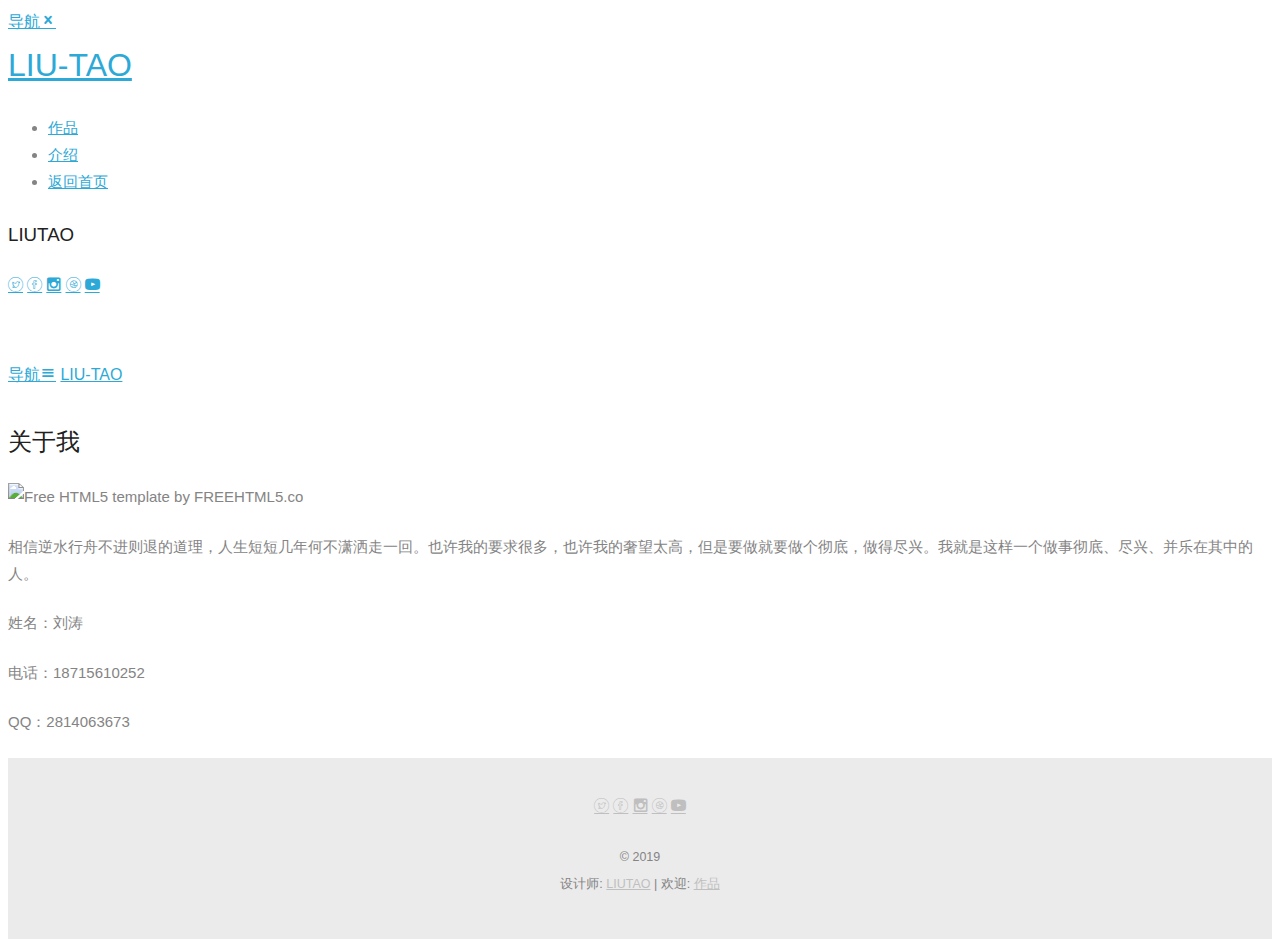
==== commit 507e94b1: "1" ====
--- a/about.html
+++ b/about.html
@@ -1,17 +1,14 @@
-
+<!--/*刘涛qq:2814063673*/-->
 <!DOCTYPE html>
-
-<!--[if gt IE 8]><!--> <html class="no-js"> <!--<![endif]-->
+<html class="no-js"> 
 	<head>
 	<meta charset="utf-8">
 	<meta http-equiv="X-UA-Compatible" content="IE=edge">
-		<title>LIUTAO</title>
+	<title>LIUTAO</title>
 	<meta name="viewport" content="width=device-width, initial-scale=1">
 	<meta name="description" content="Free HTML5 Template by FREEHTML5.CO" />
 	<meta name="keywords" content="free html5, free template, free bootstrap, html5, css3, mobile first, responsive" />
 	<meta name="author" content="FREEHTML5.CO" />
-
-
 	<meta property="og:title" content=""/>
 	<meta property="og:image" content=""/>
 	<meta property="og:url" content=""/>
@@ -21,94 +18,88 @@
 	<meta name="twitter:image" content="" />
 	<meta name="twitter:url" content="" />
 	<meta name="twitter:card" content="" />
-
-	<!-- Place favicon.ico and apple-touch-icon.png in the root directory -->
 	<link rel="shortcut icon" href="favicon.ico">
-
-	<link href='https://fonts.googleapis.com/css?family=Roboto:400,100,300,700,900' rel='stylesheet' type='text/css'>
-	<link href="https://fonts.googleapis.com/css?family=Roboto+Slab:300,400,700" rel="stylesheet">
-	
-	<!-- Animate.css -->
 	<link rel="stylesheet" href="css/animate.css">
-	<!-- Icomoon Icon Fonts-->
 	<link rel="stylesheet" href="css/icomoon.css">
-	<!-- Bootstrap  -->
-	<link rel="stylesheet" href="css/bootstrap.css">
-	<!-- Superfish -->
-	<link rel="stylesheet" href="css/superfish.css">
-	<!-- Flexslider  -->
-	<link rel="stylesheet" href="css/flexslider.css">
-
+	<link rel="stylesheet" href="css/magnific-popup.css">
+	<link rel="stylesheet" href="css/salvattore.css">
 	<link rel="stylesheet" href="css/style.css">
-
-
-	<!-- Modernizr JS -->
 	<script src="js/modernizr-2.6.2.min.js"></script>
-	<!-- FOR IE9 below -->
-	<!--[if lt IE 9]>
-	<script src="js/respond.min.js"></script>
-	<![endif]-->
-
 	</head>
 	<body>
-
-		<header id="fh5co-header" role="banner">
-			<div class="container text-center">
-				<div id="fh5co-logo">
-					<a href="index.html"><img src="images/logo.png" alt="Present Free HTML5 Bootstrap Template"></a>
-				</div>
-				<nav>
-					<ul>
-						<li class="active"><a href="about.html"></a></li>
-						<li><a href="work.html">作品</a></li>
-						<li><a href="contact.html"></a></li>
-						<li><a href="#"></a></li>
-					</ul>
-				</nav>
-			</div>
-		</header>
-		<!-- END #fh5co-header -->
-
-		<div class="page-content">
-			<h1 class="mb0">自我介绍</h1>
-			<div class="meta"><span>大学生一名</span>, <span>计算机系</span>, <span>社会</span></div>
-			<p>各位朋友，大家好！我是陆湾湾。有句话说得好，这个世界上没有陌生的人，只有还没有来得及认识的朋友。朋友是天，朋友是地，有了朋友才能顶天立地；朋友是风，朋友是雨，有了朋友才能呼风唤雨。人脉就是钱脉！朋友就是资源！</p>
-			<p class="text-center"><img src="images/person.jpg" alt="Free HTML5 by FreeHTML5.co"></p>
-			<p>我有一颗善良真诚的心灵。有人说，金子是最纯美的，但比金子更美的是人的心灵。我有一颗洁白无暇、善良真诚的心灵，我心地善良、追求纯真、无私无邪。在家里，对待亲人，关注亲人的冷暖，经常帮助爸爸妈妈做一些力所能及的家务活，打扫卫生，让亲情其乐融融。在学校，我有一颗真诚的爱心。对于困难同学，我总是乐于伸出援助的小手，助人为乐，真诚奉献，对于学习上的后进生，我也是及时给予力所能及的帮助，从不计较个人的得失。 我有一股执着向上的追求。</p>
-			<p>我善于观察，勤学好问，根据自己的想象，经常在家制作一些小东西，种植一些小植物，实践让我吸取了甘甜，拥有了丰润，丰满了羽翼。 这就是我——蒋梦涵，一个既有爱心、责任心和恒心，又多才多艺的女孩。</p>
-			<ul class="square">
-				<li>Laboriosam error ratione praesentium</li>
-				<li>Similique dolorem</li>
-				<li>Iusto ad illum quibusdam</li>
-			</ul>
-		</div>
-
-		
-		<!-- END .container-fluid -->
-
-		<footer id="fh5co-footer" role="contentinfo">
-			<div class="container-fluid">
-				<div class="footer-content">
-					<div class="copyright"><small>&copy; 2019 设计者刘涛 <br><a href=""></a><a href=""></a></small></div>
-					<div class="social">
-						<a href="#"><i class="icon-facebook3"></i></a>
-						<a href="#"><i class="icon-instagram2"></i></a>
-						<a href="#"><i class="icon-linkedin2"></i></a>
-					</div>
+	<div id="fh5co-offcanvass">
+		<a href="#" class="fh5co-offcanvass-close js-fh5co-offcanvass-close">导航<i class="icon-cross"></i> </a>
+		<h1 class="fh5co-logo"><a class="navbar-brand" href="index.html">LIU-TAO</a></h1>
+		<ul>
+			<li><a href="index.html">作品</a></li>
+			<li class="active"><a href="about.html">介绍</a></li>
+			<li><a href="https://ltgzs.github.io/liutao/">返回首页</a></li>
+		</ul>
+		<h3 class="fh5co-lead">LIUTAO</h3>
+		<p class="fh5co-social-icons">
+			<a href="#"><i class="icon-twitter"></i></a>
+			<a href="#"><i class="icon-facebook"></i></a>
+			<a href="#"><i class="icon-instagram"></i></a>
+			<a href="#"><i class="icon-dribbble"></i></a>
+			<a href="#"><i class="icon-youtube"></i></a>
+		</p>
+	</div>
+	<header id="fh5co-header" role="banner">
+		<div class="container">
+			<div class="row">
+				<div class="col-md-12">
+					<a href="#" class="fh5co-menu-btn js-fh5co-menu-btn">导航<i class="icon-menu"></i></a>
+					<a class="navbar-brand" href="index.html">LIU-TAO</a>		
 				</div>
 			</div>
-		</footer>
-		<!-- END #fh5co-footer -->
+		</div>
+	</header>
+	<div id="fh5co-main">
+		<div class="container">
+			<div class="row">
+				<div class="col-md-8 col-md-offset-2">
+					<h2>关于我</h2>
+					<div class="fh5co-spacer fh5co-spacer-sm"></div>
+					<p>
+					<img src="images/img_29_large.jpg" alt="Free HTML5 template by FREEHTML5.co" class="img-rounded img-responsive"></p>
+
+					<p>相信逆水行舟不进则退的道理，人生短短几年何不潇洒走一回。也许我的要求很多，也许我的奢望太高，但是要做就要做个彻底，做得尽兴。我就是这样一个做事彻底、尽兴、并乐在其中的人。<p>
+				
+					<p> 姓名：刘涛</p>
+					<p>电话：18715610252</p>
+					<p>QQ：2814063673</p>
+					
+					
+				</div>
+				
+        		
+        	</div>
+       </div>
+	</div>
+<!--/*刘涛qq:2814063673*/-->
+	<footer id="fh5co-footer">
 		
-	<!-- jQuery -->
+		<div class="container">
+			<div class="row row-padded">
+				<div class="col-md-12 text-center">
+					<p class="fh5co-social-icons">
+						<a href="#"><i class="icon-twitter"></i></a>
+						<a href="#"><i class="icon-facebook"></i></a>
+						<a href="#"><i class="icon-instagram"></i></a>
+						<a href="#"><i class="icon-dribbble"></i></a>
+						<a href="#"><i class="icon-youtube"></i></a>
+					</p>
+					<p><small>&copy; 2019<br>设计师: <a href="" target="_blank">LIUTAO</a> | 欢迎: <a href="" target="_blank">作品</a> </small></p>
+				</div>
+			</div>
+		</div>
+	</footer>
 	<script src="js/jquery.min.js"></script>
-	<!-- Bootstrap -->
+	<script src="js/jquery.easing.1.3.js"></script>
 	<script src="js/bootstrap.min.js"></script>
-	<!-- masonry -->
-	<script src="js/jquery.masonry.min.js"></script>
-	<!-- MAIN JS -->
+	<script src="js/jquery.waypoints.min.js"></script>
+	<script src="js/jquery.magnific-popup.min.js"></script>
+	<script src="js/salvattore.min.js"></script>
 	<script src="js/main.js"></script>
-
 	</body>
 </html>
-
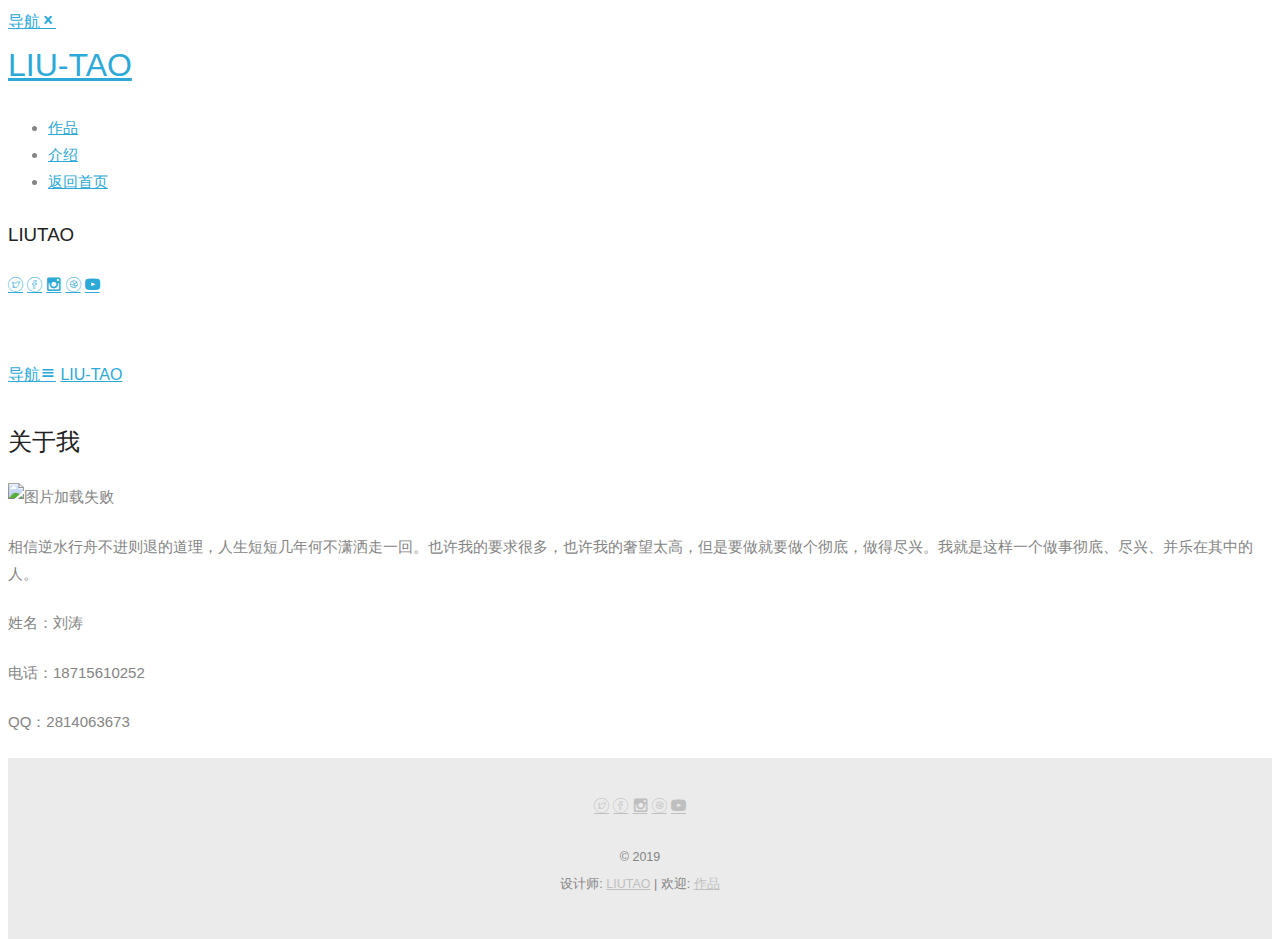
==== commit de0e3e09: "1" ====
--- a/about.html
+++ b/about.html
@@ -61,7 +61,7 @@
 					<h2>关于我</h2>
 					<div class="fh5co-spacer fh5co-spacer-sm"></div>
 					<p>
-					<img src="images/img_29_large.jpg" alt="Free HTML5 template by FREEHTML5.co" class="img-rounded img-responsive"></p>
+					<img src="https://pic.downk.cc/item/5eac2fc8c2a9a83be59e64db.jpg" alt="图片加载失败" class="img-rounded img-responsive"></p>
 
 					<p>相信逆水行舟不进则退的道理，人生短短几年何不潇洒走一回。也许我的要求很多，也许我的奢望太高，但是要做就要做个彻底，做得尽兴。我就是这样一个做事彻底、尽兴、并乐在其中的人。<p>
 				
